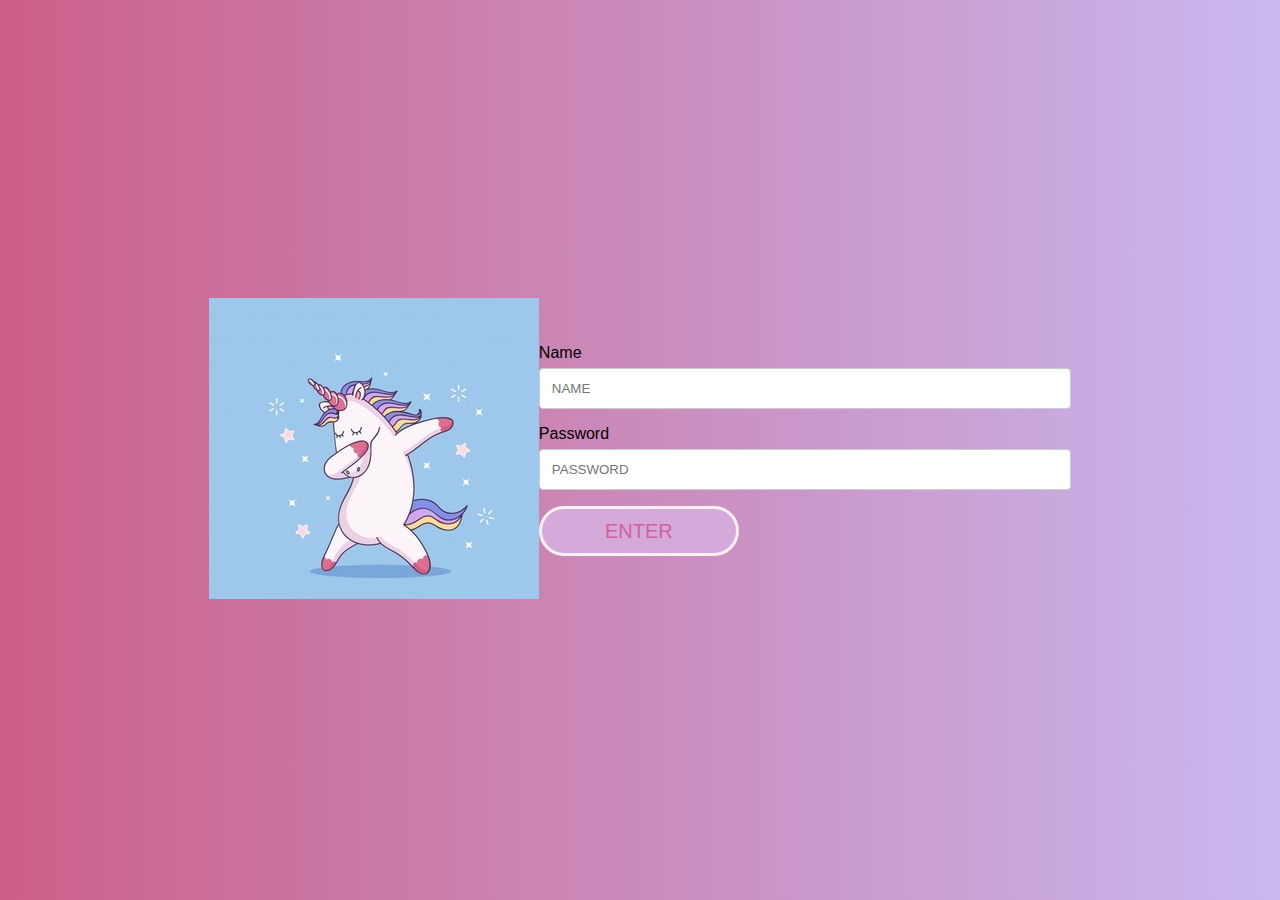
==== index.html @ a0075b88 "Add files via upload" ====
<!DOCTYPE html>
<html lang="en">
<head>
    <meta charset="UTF-8">
    <meta name="viewport" content="width=device-width, initial-scale=1.0">
    <link rel="stylesheet" href="yoga.css">
    <title>3rd Sequence</title>
</head>
<body>
    <div class="container">
        <div class="login-card"></div>

        <div class="icon">
            <img src="unicorn.jpg" alt="" />
          </div>

        <form action="yoga.html">
          <label for="usrname">Name</label>
          <i class="fa fa-user" aria-hidden="true"></i>
          <input type="text" id="usrname" name="usrname" placeholder= "NAME" class="inp" required>
      
          <label for="psw">Password</label>
        <input type="password" id="psw" name="psw" placeholder= "PASSWORD" class="inp" pattern="(?=.*\d)(?=.*[a-z])(?=.*[A-Z]).{8,}" title="Must contain at least one number and one uppercase and lowercase letter, and at least 8 or more characters" required>
      
        <button>
            <span>ENTER</span>
            <svg 
            xmlns="http://www.w3.org/2000/svg"
            width="24"
            height="24"
            viewBox="0 0 24 24"
            >
            
            </svg>
        
          </button>
        </form>
        </div>
      </div>
      
      <div id="message">
        <h3>Password must contain the following:</h3>
        <p id="letter" class="invalid">A <b>lowercase</b> letter</p>
        <p id="capital" class="invalid">A <b>capital (uppercase)</b> letter</p>
        <p id="number" class="invalid">A <b>number</b></p>
        <p id="length" class="invalid">Minimum <b>8 characters</b></p>
      </div>
      
<script src="yoga.js"></script>
</body>
</html>
---- yoga.css ----
* {
  box-sizing: border-box;
  outline-width: 0;
  font-family: 'Ubuntu', sans-serif;
}

body {
  margin: 0;
}


/* Style all input fields */
input {
    width: 100%;
    padding: 12px;
    border: 1px solid #ccc;
    border-radius: 4px;
    box-sizing: border-box;
    margin-top: 6px;
    margin-bottom: 16px;
  }
  
  /* Style the submit button */
  button {
    width: 200px;
    height: 50px;
    background: #D5A9DA;
    border: 3px solid #FCEFEF;
    border-radius: 100px;
    cursor: pointer;
    display: flex;
    align-items: center;
    justify-content: center;
    transition: 500ms;
  }

  span, 
  svg {
    position: absolute;
    color: #D0629B;
    fill: transparent;
    font-size: 20px;
  }

  button:hover { font-size: 14px; }

  button:focus {
    outline: none;
    border: 2px solid transparent;
    width: 50px;
    border-left: 2px solid #FCEFEF;
    border-bottom: 2px solid #FCEFEF;
    animation: spin 2s 500ms forwards;
  }

  button:focus span { color: transparent; }
  button:focus svg {
    animation: check 500ms 2300ms forwards;
  }
  
  @keyframes spin {
    80% {
      border: 2px solid transparent;
      border-left: 2px solid #FCEFEF;
    }
    100% {
      transform: rotate(1080deg);
      border: 2px solid #FCEFEF;
    }
  }

  @keyframes check {
    to {
      fill: #FCEFEF;
    }
  }

  @keyframes circle {
    to {
      border: 2px solid #FCEFEF;
    }
  }
  /* Style the container for inputs */
  .container {
    display: flex;
    background: linear-gradient(to right, #cc5f88, #c9b8f0);
    height: 100vh;
    width: 100%;
    align-items: center;
    justify-content: center;
  }
  
  
  /* The message box is shown when the user clicks on the password field */
  #message {
    display:none;
    background: linear-gradient(to right, #cc5f88, #c9b8f0);
    color: #000;
    position: relative;
    padding: 20px;
    margin-top: -120px;
  }
  
  #message p {
    padding: 10px 35px;
    font-size: 18px;
  }
  
  /* Add a green text color and a checkmark when the requirements are right */
  .valid {
    color: green;
  }
  
  .valid:before {
    position: relative;
    left: -35px;
    content: "&#10004;";
  }
  
  /* Add a red text color and an "x" icon when the requirements are wrong */
  .invalid {
    color: red;
  }
  
  .invalid:before {
    position: relative;
    left: -35px;
    content: "&#10006;";
  }
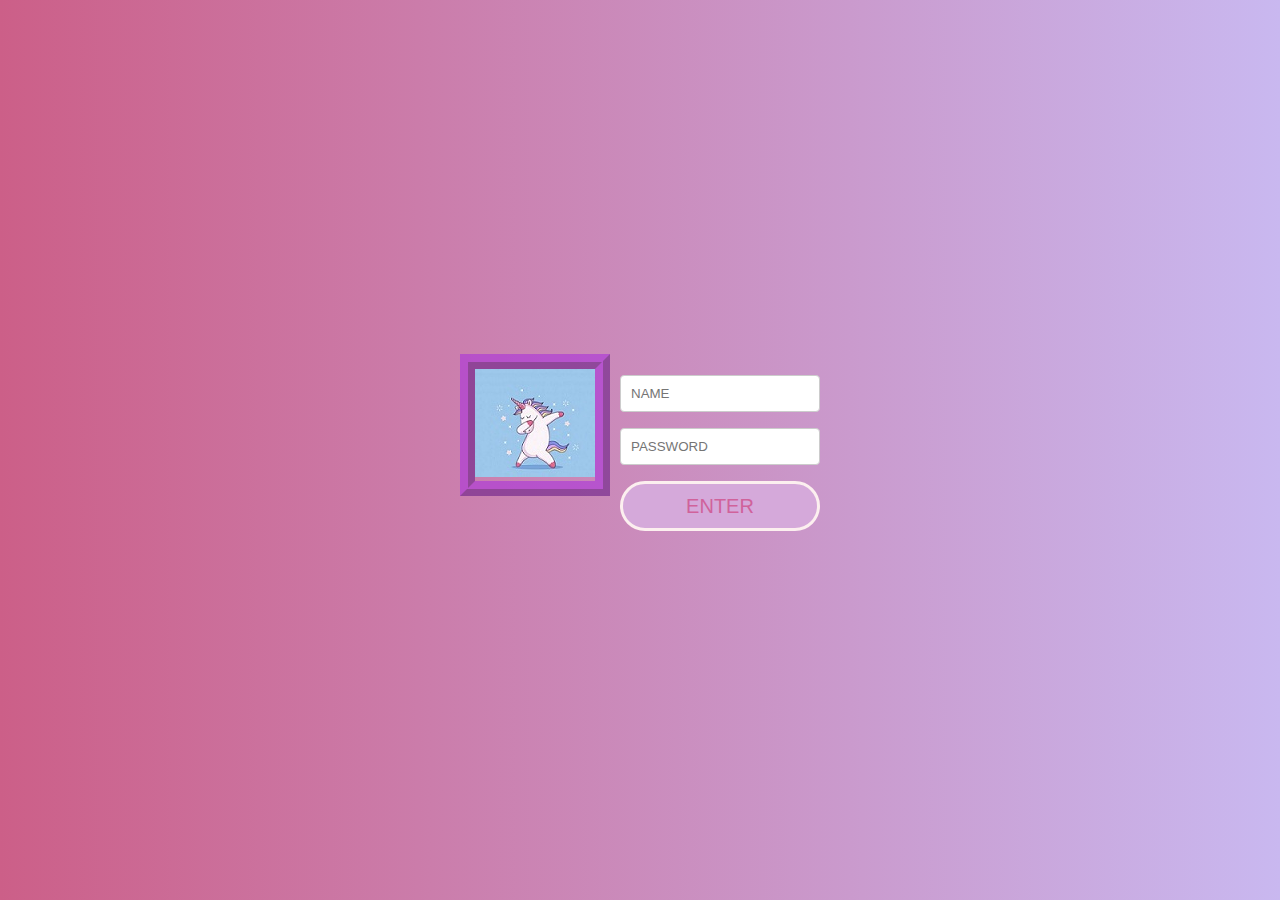
==== commit f6f0fa7d: "Update index.html" ====
--- a/index.html
+++ b/index.html
@@ -15,11 +15,11 @@
           </div>
 
         <form action="yoga.html">
-          <label for="usrname">Name</label>
+          
           <i class="fa fa-user" aria-hidden="true"></i>
           <input type="text" id="usrname" name="usrname" placeholder= "NAME" class="inp" required>
       
-          <label for="psw">Password</label>
+          
         <input type="password" id="psw" name="psw" placeholder= "PASSWORD" class="inp" pattern="(?=.*\d)(?=.*[a-z])(?=.*[A-Z]).{8,}" title="Must contain at least one number and one uppercase and lowercase letter, and at least 8 or more characters" required>
       
         <button>
@@ -48,4 +48,4 @@
       
 <script src="yoga.js"></script>
 </body>
-</html>+</html>
--- a/yoga.css
+++ b/yoga.css
@@ -1,8 +1,5 @@
-* {
-  box-sizing: border-box;
-  outline-width: 0;
-  font-family: 'Ubuntu', sans-serif;
-}
+
+
 
 body {
   margin: 0;
@@ -12,10 +9,11 @@
 /* Style all input fields */
 input {
     width: 100%;
-    padding: 12px;
+    padding: 10px;
     border: 1px solid #ccc;
     border-radius: 4px;
     box-sizing: border-box;
+    display: flex;
     margin-top: 6px;
     margin-bottom: 16px;
   }
@@ -32,6 +30,11 @@
     align-items: center;
     justify-content: center;
     transition: 500ms;
+  }
+  .icon {
+    margin-right: 10px;
+    margin-bottom: 50px;
+    border:  4mm ridge rgba(170, 50, 220, .6);
   }
 
   span, 
@@ -126,4 +129,4 @@
     position: relative;
     left: -35px;
     content: "&#10006;";
-  }+  }
